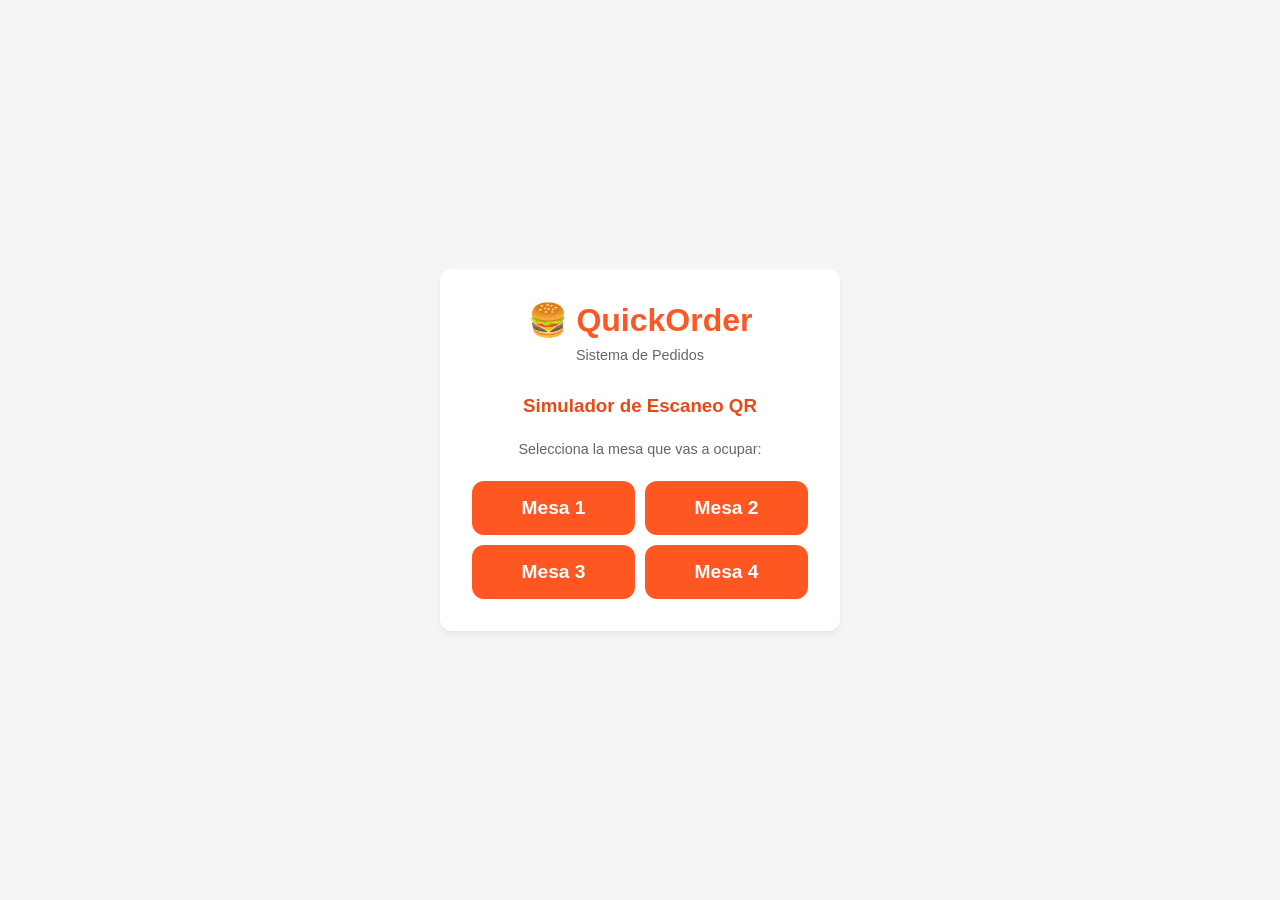
==== proyectoP1/frontend/index.html @ f33ce1ba "Juan =) CODIGO DEL PROYECTO, FALTA CORREGIR UNAS COSAS DESPUES DE TERMINAR EL PEDIDO." ====
<!DOCTYPE html>
<html lang="es">

<head>
    <meta charset="UTF-8">
    <meta name="viewport" content="width=device-width, initial-scale=1.0">
    <title>QuickOrder - Bienvenida</title>
    <link rel="stylesheet" href="css/styles.css">
</head>

<body style="display: flex; align-items: center; justify-content: center; min-height: 100vh; padding: 20px;">

    <main class="card" style="width: 100%; max-width: 400px; text-align: center; padding: 2rem;">
        <h1 style="color: var(--primary); font-size: 2rem; margin-bottom: 0.5rem;">🍔 QuickOrder</h1>
        <p style="color: #666; margin-bottom: 2rem;">Sistema de Pedidos</p>

        <h3 style="margin-bottom: 1.5rem;">Simulador de Escaneo QR</h3>
        <p style="font-size: 0.9rem; margin-bottom: 1.5rem;">Selecciona la mesa que vas a ocupar:</p>

        <div class="grid-productos" style="grid-template-columns: 1fr 1fr; gap: 10px;">
            <a href="mesa.html?id=1" class="btn-primary" style="text-decoration: none; text-align: center;">Mesa 1</a>
            <a href="mesa.html?id=2" class="btn-primary" style="text-decoration: none; text-align: center;">Mesa 2</a>
            <a href="mesa.html?id=3" class="btn-primary" style="text-decoration: none; text-align: center;">Mesa 3</a>
            <a href="mesa.html?id=4" class="btn-primary" style="text-decoration: none; text-align: center;">Mesa 4</a>
        </div>
    </main>

</body>

</html>
---- proyectoP1/frontend/css/styles.css ----
/* Variables base */

:root {
    --primary: #FF5722;
    --primary-dark: #E64A19;
    --bg-color: #F5F5F5;
    --text-dark: #333;
    --white: #FFF;
    --radius: 12px;
}

* {
    box-sizing: border-box;
    margin: 0;
    padding: 0;
    font-family: 'Segoe UI', Tahoma, Geneva, Verdana, sans-serif;
}

body {
    background-color: var(--bg-color);
    color: var(--text-dark);
    padding-bottom: 80px;
}


/* Header */

.header {
    background-color: var(--primary);
    color: var(--white);
    padding: 1rem;
    display: flex;
    justify-content: space-between;
    align-items: center;
    position: sticky;
    top: 0;
    z-index: 10;
}

.header h1 {
    font-size: 1.5rem;
}


/* Container & Tabs */

.container {
    padding: 1rem;
}

.tabs {
    display: flex;
    gap: 10px;
    margin-bottom: 1rem;
}

.tab-btn {
    flex: 1;
    padding: 1rem;
    font-size: 1.1rem;
    font-weight: bold;
    border: none;
    border-radius: var(--radius);
    background-color: #E0E0E0;
    cursor: pointer;
    transition: 0.3s;
}

.tab-btn.active {
    background-color: var(--primary);
    color: var(--white);
}

.tab-content {
    display: none;
}

.tab-content.active {
    display: block;
}


/* Grid de Productos (Mobile First) */

.grid-productos {
    display: grid;
    grid-template-columns: 1fr;
    gap: 1rem;
}


/* Escalado a pantallas más grandes */

@media (min-width: 600px) {
    .grid-productos {
        grid-template-columns: repeat(2, 1fr);
    }
}

@media (min-width: 900px) {
    .grid-productos {
        grid-template-columns: repeat(3, 1fr);
    }
}


/* Tarjetas de producto */

.card {
    background: var(--white);
    border-radius: var(--radius);
    padding: 1rem;
    box-shadow: 0 4px 6px rgba(0, 0, 0, 0.05);
    display: flex;
    flex-direction: column;
    justify-content: space-between;
}

.card h3 {
    color: var(--primary-dark);
    margin-bottom: 0.5rem;
}

.card p {
    font-size: 0.9rem;
    color: #666;
    margin-bottom: 1rem;
}

.card .precio {
    font-size: 1.2rem;
    font-weight: bold;
    margin-bottom: 1rem;
}

.btn-add {
    background-color: var(--primary);
    color: var(--white);
    border: none;
    padding: 1rem;
    border-radius: var(--radius);
    font-size: 1.1rem;
    font-weight: bold;
    cursor: pointer;
    width: 100%;
    transition: background 0.2s;
}

.btn-add:active {
    background-color: var(--primary-dark);
}


/* Botón Flotante Carrito */

.fab-carrito {
    position: fixed;
    bottom: 20px;
    left: 50%;
    transform: translateX(-50%);
    background-color: #4CAF50;
    color: white;
    border: none;
    padding: 1rem 2rem;
    border-radius: 30px;
    font-size: 1.2rem;
    font-weight: bold;
    box-shadow: 0 4px 10px rgba(0, 0, 0, 0.3);
    cursor: pointer;
    z-index: 100;
    width: 90%;
    max-width: 400px;
}


/* Modal del carrito */

.modal {
    display: none;
    position: fixed;
    top: 0;
    left: 0;
    width: 100%;
    height: 100%;
    background-color: rgba(0, 0, 0, 0.5);
    z-index: 1000;
    align-items: flex-end;
}

.modal-content {
    background-color: var(--white);
    width: 100%;
    height: 80vh;
    border-radius: 20px 20px 0 0;
    padding: 1.5rem;
    position: relative;
    display: flex;
    flex-direction: column;
}

.close-btn {
    position: absolute;
    right: 20px;
    top: 15px;
    font-size: 2rem;
    cursor: pointer;
}

.carrito-list {
    flex-grow: 1;
    overflow-y: auto;
    margin-top: 1rem;
    margin-bottom: 1rem;
}

.carrito-item {
    display: flex;
    justify-content: space-between;
    padding: 1rem 0;
    border-bottom: 1px solid #eee;
}

.btn-primary {
    background-color: var(--primary);
    color: white;
    border: none;
    padding: 1rem;
    width: 100%;
    border-radius: var(--radius);
    font-size: 1.2rem;
    font-weight: bold;
    cursor: pointer;
}
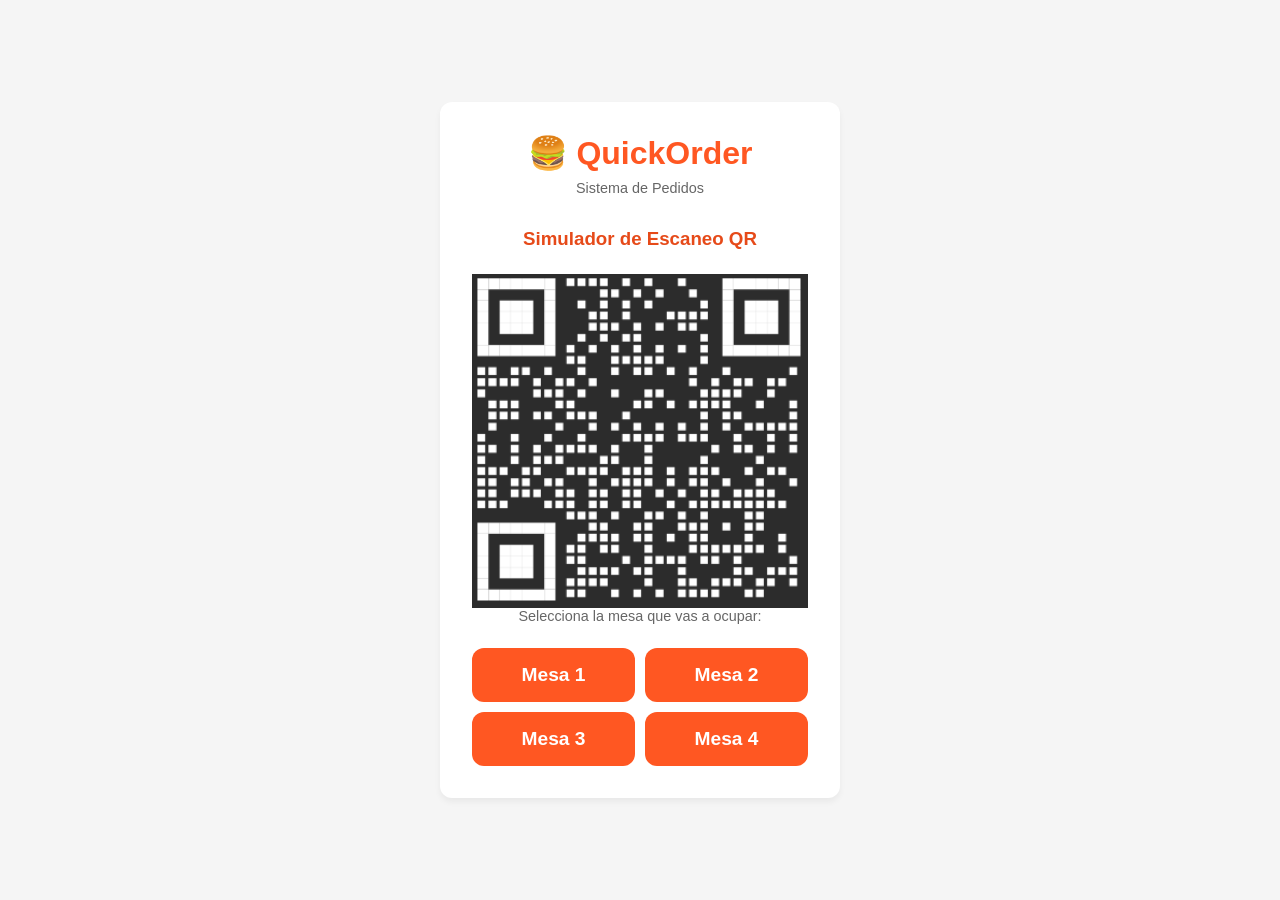
==== commit 1014e1b9: "Documentación readme" ====
--- a/proyectoP1/frontend/index.html
+++ b/proyectoP1/frontend/index.html
@@ -15,6 +15,7 @@
         <p style="color: #666; margin-bottom: 2rem;">Sistema de Pedidos</p>
 
         <h3 style="margin-bottom: 1.5rem;">Simulador de Escaneo QR</h3>
+            <img src="./img/QR_FASLSDO.png" alt="Qr_falso" srcset="">
         <p style="font-size: 0.9rem; margin-bottom: 1.5rem;">Selecciona la mesa que vas a ocupar:</p>
 
         <div class="grid-productos" style="grid-template-columns: 1fr 1fr; gap: 10px;">
